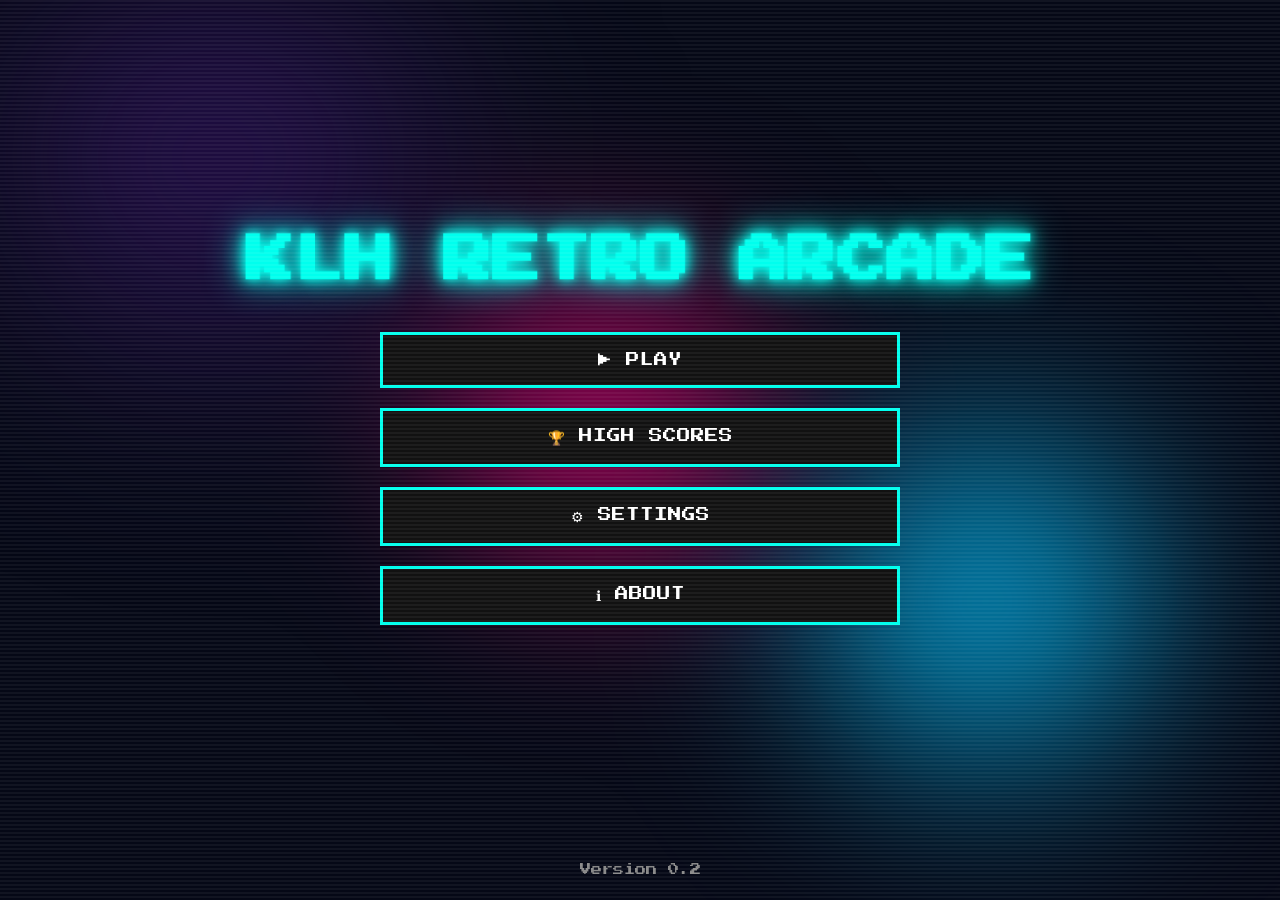
==== index.html @ c353f9c7 "grok" ====
<!DOCTYPE html>
<html lang="en">
<head>
    <meta charset="UTF-8">
    <meta http-equiv="refresh" content="0; url=games/index.html">
    <title>KLH Retro Arcade</title>
    <link rel="stylesheet" href="css/styles.css">
</head>
<body>
    <div class="container">
        <a class="enter-link" href="games/index.html">ENTER ARCADE</a>
    </div>
</body>
</html>
---- css/styles.css ----
*{
    margin:0;
    padding:0;
    box-sizing:border-box;
}

body{
    font-family:'Press Start 2P', cursive;
    background:#050816;
    overflow:auto;
    color:white;
}

#background{
    position:fixed;
    width:100%;
    height:100%;
    background:
        radial-gradient(circle at 20% 20%,#2b1055 0%,transparent 25%),
        radial-gradient(circle at 80% 70%,#00c2ff 0%,transparent 20%),
        radial-gradient(circle at 50% 50%,#ff0080 0%,transparent 25%);
    filter:blur(90px);
    animation:moveBackground 10s infinite alternate;
    z-index:-2;
}

@keyframes moveBackground{
    from{ transform:translate(-40px,-30px); }
    to{ transform:translate(40px,30px); }
}

body::after{
    content:"";
    position:fixed;
    top:0;
    left:0;
    width:100%;
    height:100%;
    background:linear-gradient(rgba(255,255,255,.05) 50%, transparent 50%);
    background-size:100% 4px;
    pointer-events:none;
}

.container{
    display:flex;
    flex-direction:column;
    justify-content:center;
    align-items:center;
    min-height:100vh;
    padding:40px 20px 80px;
}

h1{
    font-size:clamp(1.4rem, 4vw, 3rem);
    margin-bottom:48px;
    color:#00ffee;
    text-align:center;
    text-shadow:
        0 0 10px #00ffee,
        0 0 20px #00ffee,
        0 0 40px #00ffee;
    animation:pulse 2s infinite;
}

@keyframes pulse{
    50%{ transform:scale(1.05); }
}

.menu,
.panel{
    display:flex;
    flex-direction:column;
    gap:20px;
    width:min(520px, 92vw);
}

.hidden{
    display:none !important;
}

button,
.game-card{
    font-family:'Press Start 2P';
    padding:18px 40px;
    font-size:0.85rem;
    background:#111;
    color:white;
    border:3px solid #00ffee;
    cursor:pointer;
    transition:.3s;
    text-align:center;
    text-decoration:none;
}

button:hover,
.game-card:hover{
    background:#00ffee;
    color:black;
    transform:scale(1.05);
    box-shadow:0 0 25px cyan;
}

.game-grid{
    display:grid;
    grid-template-columns:1fr;
    gap:16px;
}

.score-row,
.about-copy,
.settings-row{
    font-size:0.7rem;
    line-height:1.8;
    color:#cde;
}

.settings-row{
    display:flex;
    flex-direction:column;
    gap:10px;
}

input[type="range"]{
    width:100%;
    accent-color:#00ffee;
}

.enter-link{
    font-family:'Press Start 2P';
    color:#00ffee;
    font-size:1rem;
}

footer{
    position:absolute;
    bottom:25px;
    font-size:.7rem;
    color:#888;
}
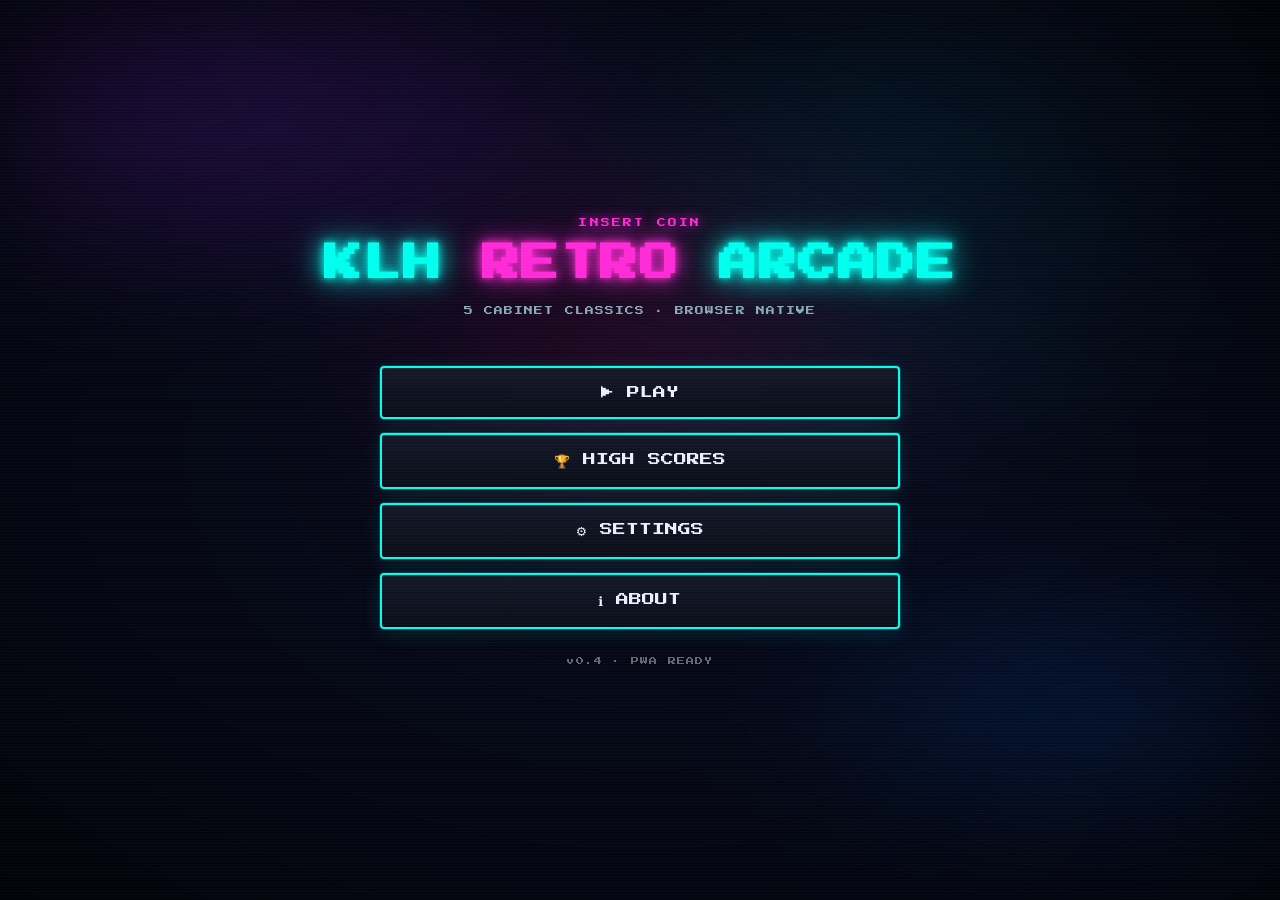
==== commit f61c288a: "ff" ====
--- a/index.html
+++ b/index.html
@@ -2,13 +2,28 @@
 <html lang="en">
 <head>
     <meta charset="UTF-8">
+    <meta name="viewport" content="width=device-width, initial-scale=1.0, viewport-fit=cover">
+    <meta name="theme-color" content="#050816">
+    <meta name="apple-mobile-web-app-capable" content="yes">
+    <meta name="apple-mobile-web-app-title" content="KLH Arcade">
+    <meta name="description" content="KLH Retro Arcade — five cabinet classics in the browser.">
+    <title>KLH Retro Arcade</title>
+    <link rel="manifest" href="manifest.webmanifest">
+    <link rel="apple-touch-icon" href="assets/icons/icon-180.png">
+    <link rel="icon" type="image/png" sizes="192x192" href="assets/icons/icon-192.png">
+    <link rel="stylesheet" href="css/styles.css">
+    <script>
+      // Prefer client navigation so SW can claim; meta refresh as fallback
+      if (!location.search.includes("noredirect")) {
+        location.replace("games/index.html");
+      }
+    </script>
     <meta http-equiv="refresh" content="0; url=games/index.html">
-    <title>KLH Retro Arcade</title>
-    <link rel="stylesheet" href="css/styles.css">
 </head>
 <body>
     <div class="container">
         <a class="enter-link" href="games/index.html">ENTER ARCADE</a>
     </div>
+    <script type="module" src="js/install.js"></script>
 </body>
 </html>
--- a/css/styles.css
+++ b/css/styles.css
@@ -2,43 +2,75 @@
     margin:0;
     padding:0;
     box-sizing:border-box;
+    -webkit-tap-highlight-color:transparent;
+}
+
+:root{
+    --neon-cyan:#00ffee;
+    --neon-pink:#ff2bd6;
+    --neon-yellow:#ffe566;
+    --neon-green:#39ff14;
+    --neon-orange:#ff9f1c;
+    --neon-blue:#4d9fff;
+    --bg-deep:#050816;
+    --panel:#0a0e1aee;
+    --safe-bottom:env(safe-area-inset-bottom, 0px);
+}
+
+html{
+    height:100%;
 }
 
 body{
-    font-family:'Press Start 2P', cursive;
-    background:#050816;
-    overflow:auto;
+    font-family:'Press Start 2P', system-ui, sans-serif;
+    background:var(--bg-deep);
+    overflow-x:hidden;
+    overflow-y:auto;
     color:white;
+    min-height:100%;
+    min-height:100dvh;
+    touch-action:manipulation;
 }
 
 #background{
     position:fixed;
-    width:100%;
-    height:100%;
+    inset:0;
     background:
-        radial-gradient(circle at 20% 20%,#2b1055 0%,transparent 25%),
-        radial-gradient(circle at 80% 70%,#00c2ff 0%,transparent 20%),
-        radial-gradient(circle at 50% 50%,#ff0080 0%,transparent 25%);
-    filter:blur(90px);
-    animation:moveBackground 10s infinite alternate;
+        radial-gradient(ellipse 80% 50% at 15% 10%, #2b1055 0%, transparent 50%),
+        radial-gradient(ellipse 60% 40% at 85% 80%, #0066ff33 0%, transparent 45%),
+        radial-gradient(ellipse 50% 50% at 50% 40%, #ff008022 0%, transparent 55%),
+        radial-gradient(circle at 70% 20%, #00c2ff18 0%, transparent 30%);
+    filter:blur(60px);
+    animation:moveBackground 14s ease-in-out infinite alternate;
     z-index:-2;
+    pointer-events:none;
 }
 
 @keyframes moveBackground{
-    from{ transform:translate(-40px,-30px); }
-    to{ transform:translate(40px,30px); }
-}
-
+    from{ transform:translate(-3%, -2%) scale(1.05); }
+    to{ transform:translate(3%, 2%) scale(1.1); }
+}
+
+/* CRT scanlines */
 body::after{
     content:"";
     position:fixed;
-    top:0;
-    left:0;
-    width:100%;
-    height:100%;
-    background:linear-gradient(rgba(255,255,255,.05) 50%, transparent 50%);
-    background-size:100% 4px;
+    inset:0;
+    background:linear-gradient(rgba(255,255,255,.04) 50%, transparent 50%);
+    background-size:100% 3px;
     pointer-events:none;
+    z-index:9999;
+    opacity:.7;
+}
+
+/* subtle vignette */
+body::before{
+    content:"";
+    position:fixed;
+    inset:0;
+    background:radial-gradient(ellipse at center, transparent 40%, #00000088 100%);
+    pointer-events:none;
+    z-index:-1;
 }
 
 .container{
@@ -47,93 +79,464 @@
     justify-content:center;
     align-items:center;
     min-height:100vh;
-    padding:40px 20px 80px;
+    min-height:100dvh;
+    padding:max(24px, env(safe-area-inset-top)) 16px max(48px, calc(24px + var(--safe-bottom)));
+    width:100%;
+    max-width:720px;
+    margin:0 auto;
+}
+
+/* Title block */
+.title-block{
+    text-align:center;
+    margin-bottom:clamp(28px, 6vw, 48px);
+    position:relative;
+}
+
+.title-block .badge{
+    display:inline-block;
+    font-size:clamp(0.45rem, 1.5vw, 0.55rem);
+    letter-spacing:0.25em;
+    color:var(--neon-pink);
+    text-shadow:0 0 12px var(--neon-pink);
+    margin-bottom:12px;
+    animation:flicker 4s infinite;
+}
+
+@keyframes flicker{
+    0%, 100%{ opacity:1; }
+    92%{ opacity:1; }
+    93%{ opacity:0.4; }
+    94%{ opacity:1; }
+    96%{ opacity:0.6; }
+    97%{ opacity:1; }
 }
 
 h1{
-    font-size:clamp(1.4rem, 4vw, 3rem);
-    margin-bottom:48px;
-    color:#00ffee;
-    text-align:center;
+    font-size:clamp(1.15rem, 5.5vw, 2.4rem);
+    line-height:1.35;
+    color:var(--neon-cyan);
     text-shadow:
-        0 0 10px #00ffee,
-        0 0 20px #00ffee,
-        0 0 40px #00ffee;
-    animation:pulse 2s infinite;
+        0 0 8px var(--neon-cyan),
+        0 0 24px var(--neon-cyan),
+        0 0 48px #00ffee66;
+    animation:pulse 2.4s ease-in-out infinite;
+    letter-spacing:0.04em;
+}
+
+h1 .accent{
+    color:var(--neon-pink);
+    text-shadow:
+        0 0 8px var(--neon-pink),
+        0 0 24px var(--neon-pink);
 }
 
 @keyframes pulse{
-    50%{ transform:scale(1.05); }
+    0%, 100%{ transform:scale(1); filter:brightness(1); }
+    50%{ transform:scale(1.03); filter:brightness(1.15); }
+}
+
+.subtitle{
+    margin-top:14px;
+    font-size:clamp(0.45rem, 1.8vw, 0.55rem);
+    color:#8ab;
+    letter-spacing:0.12em;
+    line-height:1.6;
 }
 
 .menu,
 .panel{
     display:flex;
     flex-direction:column;
-    gap:20px;
-    width:min(520px, 92vw);
+    gap:14px;
+    width:100%;
+    max-width:520px;
 }
 
 .hidden{
     display:none !important;
 }
 
-button,
-.game-card{
-    font-family:'Press Start 2P';
-    padding:18px 40px;
-    font-size:0.85rem;
-    background:#111;
-    color:white;
-    border:3px solid #00ffee;
+/* Main menu buttons */
+.menu > button,
+.panel > button[data-back],
+#muteBtn{
+    font-family:'Press Start 2P', system-ui, sans-serif;
+    padding:18px 20px;
+    font-size:clamp(0.65rem, 2.4vw, 0.8rem);
+    background:linear-gradient(180deg, #141828 0%, #0a0e18 100%);
+    color:#e8f0ff;
+    border:2px solid var(--neon-cyan);
+    border-radius:4px;
     cursor:pointer;
-    transition:.3s;
+    transition:transform .15s ease, box-shadow .2s ease, background .2s ease, color .15s ease;
     text-align:center;
     text-decoration:none;
-}
-
-button:hover,
-.game-card:hover{
-    background:#00ffee;
-    color:black;
-    transform:scale(1.05);
-    box-shadow:0 0 25px cyan;
-}
-
+    box-shadow:
+        0 0 0 1px #00ffee33,
+        0 4px 20px #00ffee22,
+        inset 0 1px 0 #ffffff18;
+    position:relative;
+    overflow:hidden;
+    min-height:52px;
+    touch-action:manipulation;
+}
+
+.menu > button::before{
+    content:"";
+    position:absolute;
+    inset:0;
+    background:linear-gradient(90deg, transparent, #00ffee22, transparent);
+    transform:translateX(-100%);
+    transition:transform .4s ease;
+}
+
+.menu > button:hover::before,
+.menu > button:focus-visible::before{
+    transform:translateX(100%);
+}
+
+.menu > button:hover,
+.menu > button:focus-visible,
+.panel > button[data-back]:hover,
+#muteBtn:hover{
+    background:var(--neon-cyan);
+    color:#050816;
+    transform:translateY(-2px) scale(1.02);
+    box-shadow:0 0 28px #00ffee99, 0 8px 24px #0008;
+    outline:none;
+}
+
+.menu > button:active,
+.panel > button[data-back]:active,
+.game-card:active{
+    transform:scale(0.97);
+}
+
+/* Game grid — 1 col phone, 2 cols wider */
 .game-grid{
     display:grid;
     grid-template-columns:1fr;
-    gap:16px;
-}
-
+    gap:12px;
+    width:100%;
+}
+
+@media (min-width:480px){
+    .game-grid{
+        grid-template-columns:1fr 1fr;
+        gap:14px;
+    }
+}
+
+.game-card{
+    font-family:'Press Start 2P', system-ui, sans-serif;
+    display:flex;
+    flex-direction:column;
+    align-items:flex-start;
+    gap:8px;
+    padding:16px 14px 14px;
+    background:linear-gradient(145deg, #12162a 0%, #0a0e18 100%);
+    color:white;
+    border:2px solid var(--card-accent, var(--neon-cyan));
+    border-radius:6px;
+    cursor:pointer;
+    transition:transform .15s ease, box-shadow .2s ease, background .2s ease;
+    text-decoration:none;
+    box-shadow:0 0 16px color-mix(in srgb, var(--card-accent, #00ffee) 25%, transparent);
+    min-height:96px;
+    position:relative;
+    overflow:hidden;
+    touch-action:manipulation;
+}
+
+.game-card::after{
+    content:"";
+    position:absolute;
+    top:0;
+    right:0;
+    width:48px;
+    height:48px;
+    background:radial-gradient(circle at top right, color-mix(in srgb, var(--card-accent, #00ffee) 35%, transparent), transparent 70%);
+    pointer-events:none;
+}
+
+.game-card:hover,
+.game-card:focus-visible{
+    background:color-mix(in srgb, var(--card-accent, #00ffee) 18%, #0a0e18);
+    transform:translateY(-3px) scale(1.02);
+    box-shadow:0 0 32px color-mix(in srgb, var(--card-accent, #00ffee) 55%, transparent);
+    outline:none;
+}
+
+.game-card .card-icon{
+    font-size:1.35rem;
+    line-height:1;
+    filter:drop-shadow(0 0 6px var(--card-accent, #00ffee));
+}
+
+.game-card .card-title{
+    font-size:clamp(0.6rem, 2.2vw, 0.72rem);
+    color:var(--card-accent, var(--neon-cyan));
+    text-shadow:0 0 10px var(--card-accent, #00ffee);
+    letter-spacing:0.04em;
+}
+
+.game-card .card-blurb{
+    font-size:0.42rem;
+    color:#9ab;
+    line-height:1.55;
+    letter-spacing:0.02em;
+}
+
+/* Scores / about */
 .score-row,
 .about-copy,
 .settings-row{
-    font-size:0.7rem;
-    line-height:1.8;
+    font-size:clamp(0.5rem, 1.8vw, 0.62rem);
+    line-height:1.85;
     color:#cde;
+}
+
+.scores-list{
+    background:var(--panel);
+    border:2px solid #1a3040;
+    border-radius:6px;
+    padding:16px 18px;
+    margin-bottom:4px;
+}
+
+.score-row{
+    display:flex;
+    justify-content:space-between;
+    align-items:center;
+    gap:12px;
+    padding:8px 0;
+    border-bottom:1px solid #1a2838;
+}
+
+.score-row:last-child{
+    border-bottom:none;
+}
+
+.score-row .score-val{
+    color:var(--neon-yellow);
+    text-shadow:0 0 8px #ffe56688;
+    font-variant-numeric:tabular-nums;
+}
+
+.about-copy{
+    background:var(--panel);
+    border:2px solid #1a3040;
+    border-radius:6px;
+    padding:18px 16px;
+    text-align:left;
+}
+
+.about-copy strong{
+    color:var(--neon-cyan);
 }
 
 .settings-row{
     display:flex;
     flex-direction:column;
     gap:10px;
+    background:var(--panel);
+    border:2px solid #1a3040;
+    border-radius:6px;
+    padding:16px;
+}
+
+.settings-row label{
+    color:var(--neon-cyan);
+    font-size:0.55rem;
 }
 
 input[type="range"]{
     width:100%;
-    accent-color:#00ffee;
+    height:28px;
+    accent-color:var(--neon-cyan);
+    cursor:pointer;
 }
 
 .enter-link{
-    font-family:'Press Start 2P';
-    color:#00ffee;
+    font-family:'Press Start 2P', system-ui, sans-serif;
+    color:var(--neon-cyan);
     font-size:1rem;
+    text-shadow:0 0 16px var(--neon-cyan);
 }
 
 footer{
-    position:absolute;
-    bottom:25px;
-    font-size:.7rem;
-    color:#888;
-}
+    margin-top:28px;
+    font-size:0.5rem;
+    color:#667;
+    letter-spacing:0.15em;
+    text-align:center;
+}
+
+.panel-title{
+    font-size:clamp(0.7rem, 2.5vw, 0.85rem);
+    color:var(--neon-cyan);
+    text-align:center;
+    margin-bottom:4px;
+    text-shadow:0 0 12px var(--neon-cyan);
+}
+
+/* Landscape phone: tighter vertical */
+@media (max-height:480px) and (orientation:landscape){
+    .container{
+        padding-top:12px;
+        padding-bottom:16px;
+        justify-content:flex-start;
+    }
+    .title-block{
+        margin-bottom:16px;
+    }
+    h1{
+        font-size:1rem;
+    }
+    .menu > button{
+        padding:12px 16px;
+        min-height:44px;
+    }
+}
+
+/* —— PWA install banner —— */
+.pwa-banner{
+    position:fixed;
+    left:0;
+    right:0;
+    bottom:0;
+    z-index:10000;
+    padding:12px 12px max(16px, env(safe-area-inset-bottom));
+    pointer-events:none;
+    opacity:0;
+    transform:translateY(110%);
+    transition:opacity .25s ease, transform .28s cubic-bezier(.2,.8,.2,1);
+}
+
+.pwa-banner.visible{
+    opacity:1;
+    transform:translateY(0);
+    pointer-events:auto;
+}
+
+.pwa-banner-inner{
+    max-width:520px;
+    margin:0 auto;
+    display:flex;
+    flex-wrap:wrap;
+    align-items:center;
+    gap:12px 14px;
+    padding:14px 16px;
+    background:linear-gradient(160deg, #12182c 0%, #0a0e1a 100%);
+    border:2px solid var(--neon-cyan);
+    border-radius:10px;
+    box-shadow:
+        0 0 0 1px #00ffee33,
+        0 12px 40px #000c,
+        0 0 32px #00ffee33;
+}
+
+.pwa-banner-icon{
+    width:48px;
+    height:48px;
+    border-radius:10px;
+    border:2px solid #00ffee66;
+    flex-shrink:0;
+    image-rendering:pixelated;
+}
+
+.pwa-banner-copy{
+    flex:1 1 140px;
+    min-width:0;
+}
+
+.pwa-banner-title{
+    font-size:0.62rem;
+    color:var(--neon-cyan);
+    text-shadow:0 0 10px var(--neon-cyan);
+    margin-bottom:6px;
+    letter-spacing:0.06em;
+}
+
+.pwa-banner-body{
+    font-size:0.45rem;
+    line-height:1.7;
+    color:#9ab;
+}
+
+.pwa-banner-body strong{
+    color:#e8f0ff;
+}
+
+.pwa-ios-share{
+    color:var(--neon-cyan);
+    font-size:0.7rem;
+}
+
+.pwa-banner-actions{
+    display:flex;
+    flex-direction:column;
+    gap:8px;
+    flex:0 0 auto;
+    width:100%;
+}
+
+@media (min-width:420px){
+    .pwa-banner-actions{
+        width:auto;
+        min-width:120px;
+    }
+}
+
+.pwa-btn{
+    font-family:'Press Start 2P', system-ui, sans-serif;
+    font-size:0.5rem;
+    padding:12px 14px;
+    border-radius:4px;
+    cursor:pointer;
+    border:2px solid var(--neon-cyan);
+    touch-action:manipulation;
+    transition:transform .12s ease, background .15s ease, color .15s ease;
+}
+
+.pwa-btn.primary{
+    background:var(--neon-cyan);
+    color:#050816;
+    box-shadow:0 0 16px #00ffee66;
+}
+
+.pwa-btn.primary:hover,
+.pwa-btn.primary:focus-visible{
+    transform:scale(1.03);
+    outline:none;
+}
+
+.pwa-btn.ghost{
+    background:transparent;
+    color:#8ab;
+    border-color:#2a4060;
+}
+
+.pwa-btn.ghost:hover,
+.pwa-btn.ghost:focus-visible{
+    color:var(--neon-cyan);
+    border-color:var(--neon-cyan);
+    outline:none;
+}
+
+.pwa-btn:active{
+    transform:scale(0.97);
+}
+
+#installBtn:not(.hidden){
+    border-color:var(--neon-pink);
+    color:#ffb8ec;
+    box-shadow:0 0 16px #ff2bd633;
+}
+
+#installBtn:not(.hidden):hover,
+#installBtn:not(.hidden):focus-visible{
+    background:var(--neon-pink);
+    color:#050816;
+}
